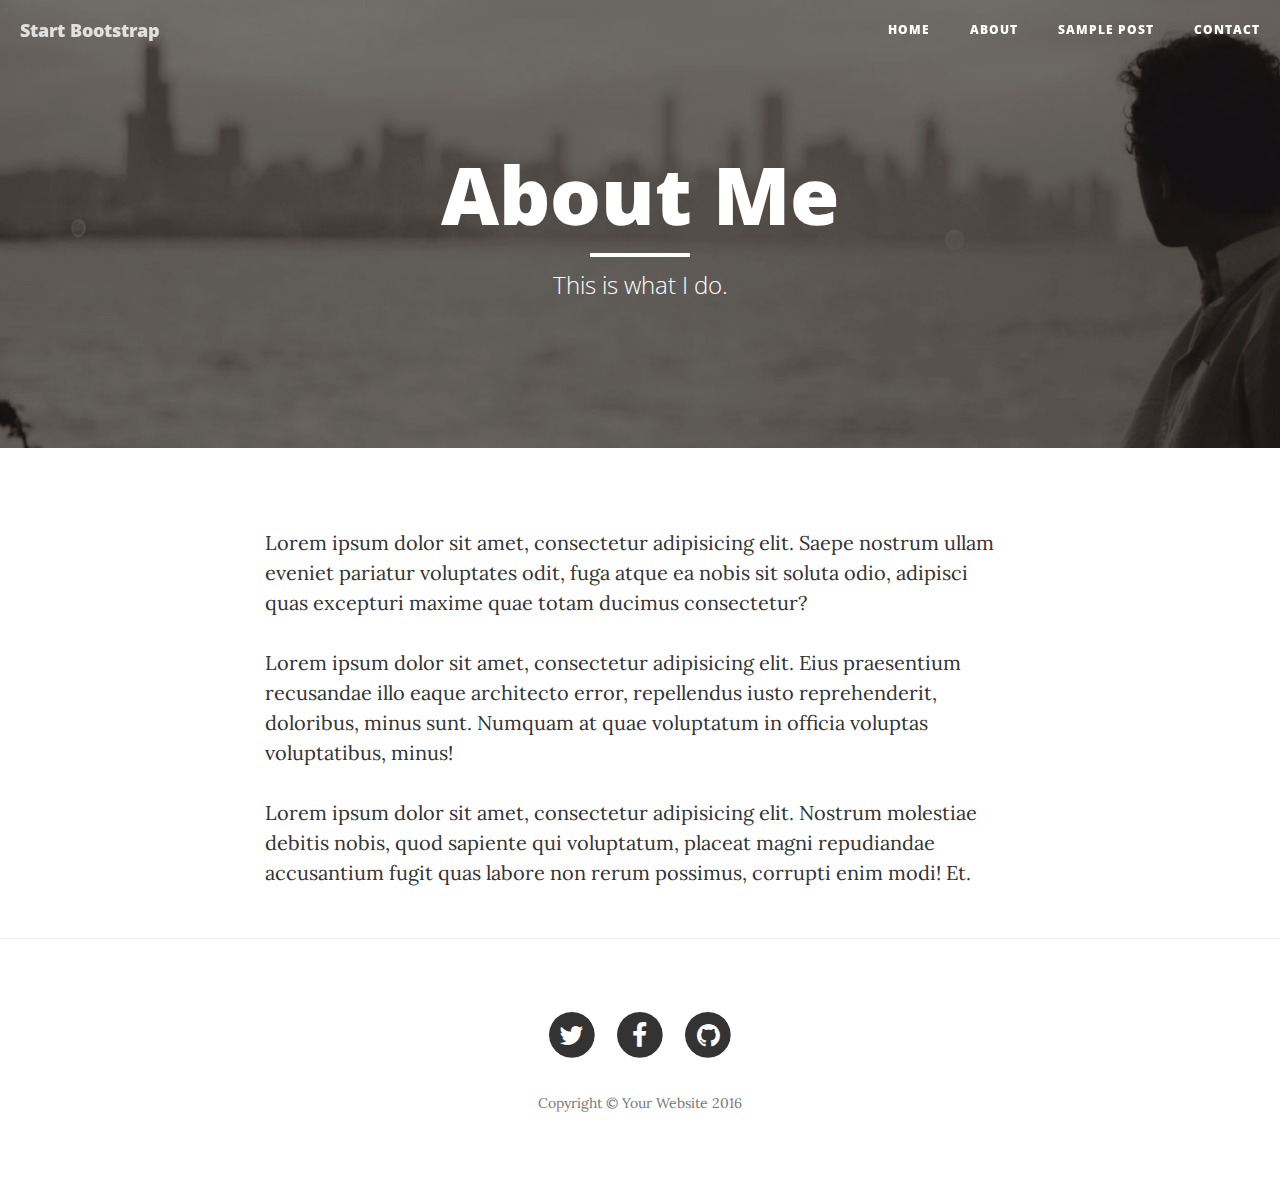
==== about.html @ b3158439 "made personal website" ====
<!DOCTYPE html>
<html lang="en">

<head>

    <meta charset="utf-8">
    <meta http-equiv="X-UA-Compatible" content="IE=edge">
    <meta name="viewport" content="width=device-width, initial-scale=1">
    <meta name="description" content="">
    <meta name="author" content="">

    <title>Clean Blog - About</title>

    <!-- Bootstrap Core CSS -->
    <link href="vendor/bootstrap/css/bootstrap.min.css" rel="stylesheet">

    <!-- Theme CSS -->
    <link href="css/clean-blog.min.css" rel="stylesheet">

    <!-- Custom Fonts -->
    <link href="vendor/font-awesome/css/font-awesome.min.css" rel="stylesheet" type="text/css">
    <link href='https://fonts.googleapis.com/css?family=Lora:400,700,400italic,700italic' rel='stylesheet' type='text/css'>
    <link href='https://fonts.googleapis.com/css?family=Open+Sans:300italic,400italic,600italic,700italic,800italic,400,300,600,700,800' rel='stylesheet' type='text/css'>

    <!-- HTML5 Shim and Respond.js IE8 support of HTML5 elements and media queries -->
    <!-- WARNING: Respond.js doesn't work if you view the page via file:// -->
    <!--[if lt IE 9]>
        <script src="https://oss.maxcdn.com/libs/html5shiv/3.7.0/html5shiv.js"></script>
        <script src="https://oss.maxcdn.com/libs/respond.js/1.4.2/respond.min.js"></script>
    <![endif]-->

</head>

<body>

    <!-- Navigation -->
    <nav class="navbar navbar-default navbar-custom navbar-fixed-top">
        <div class="container-fluid">
            <!-- Brand and toggle get grouped for better mobile display -->
            <div class="navbar-header page-scroll">
                <button type="button" class="navbar-toggle" data-toggle="collapse" data-target="#bs-example-navbar-collapse-1">
                    <span class="sr-only">Toggle navigation</span>
                    Menu <i class="fa fa-bars"></i>
                </button>
                <a class="navbar-brand" href="index.html">Start Bootstrap</a>
            </div>

            <!-- Collect the nav links, forms, and other content for toggling -->
            <div class="collapse navbar-collapse" id="bs-example-navbar-collapse-1">
                <ul class="nav navbar-nav navbar-right">
                    <li>
                        <a href="index.html">Home</a>
                    </li>
                    <li>
                        <a href="about.html">About</a>
                    </li>
                    <li>
                        <a href="post.html">Sample Post</a>
                    </li>
                    <li>
                        <a href="contact.html">Contact</a>
                    </li>
                </ul>
            </div>
            <!-- /.navbar-collapse -->
        </div>
        <!-- /.container -->
    </nav>

    <!-- Page Header -->
    <!-- Set your background image for this header on the line below. -->
    <header class="intro-header" style="background-image: url('img/about-bg.jpg')">
        <div class="container">
            <div class="row">
                <div class="col-lg-8 col-lg-offset-2 col-md-10 col-md-offset-1">
                    <div class="page-heading">
                        <h1>About Me</h1>
                        <hr class="small">
                        <span class="subheading">This is what I do.</span>
                    </div>
                </div>
            </div>
        </div>
    </header>

    <!-- Main Content -->
    <div class="container">
        <div class="row">
            <div class="col-lg-8 col-lg-offset-2 col-md-10 col-md-offset-1">
                <p>Lorem ipsum dolor sit amet, consectetur adipisicing elit. Saepe nostrum ullam eveniet pariatur voluptates odit, fuga atque ea nobis sit soluta odio, adipisci quas excepturi maxime quae totam ducimus consectetur?</p>
                <p>Lorem ipsum dolor sit amet, consectetur adipisicing elit. Eius praesentium recusandae illo eaque architecto error, repellendus iusto reprehenderit, doloribus, minus sunt. Numquam at quae voluptatum in officia voluptas voluptatibus, minus!</p>
                <p>Lorem ipsum dolor sit amet, consectetur adipisicing elit. Nostrum molestiae debitis nobis, quod sapiente qui voluptatum, placeat magni repudiandae accusantium fugit quas labore non rerum possimus, corrupti enim modi! Et.</p>
            </div>
        </div>
    </div>

    <hr>

    <!-- Footer -->
    <footer>
        <div class="container">
            <div class="row">
                <div class="col-lg-8 col-lg-offset-2 col-md-10 col-md-offset-1">
                    <ul class="list-inline text-center">
                        <li>
                            <a href="#">
                                <span class="fa-stack fa-lg">
                                    <i class="fa fa-circle fa-stack-2x"></i>
                                    <i class="fa fa-twitter fa-stack-1x fa-inverse"></i>
                                </span>
                            </a>
                        </li>
                        <li>
                            <a href="#">
                                <span class="fa-stack fa-lg">
                                    <i class="fa fa-circle fa-stack-2x"></i>
                                    <i class="fa fa-facebook fa-stack-1x fa-inverse"></i>
                                </span>
                            </a>
                        </li>
                        <li>
                            <a href="#">
                                <span class="fa-stack fa-lg">
                                    <i class="fa fa-circle fa-stack-2x"></i>
                                    <i class="fa fa-github fa-stack-1x fa-inverse"></i>
                                </span>
                            </a>
                        </li>
                    </ul>
                    <p class="copyright text-muted">Copyright &copy; Your Website 2016</p>
                </div>
            </div>
        </div>
    </footer>

    <!-- jQuery -->
    <script src="vendor/jquery/jquery.min.js"></script>

    <!-- Bootstrap Core JavaScript -->
    <script src="vendor/bootstrap/js/bootstrap.min.js"></script>

    <!-- Contact Form JavaScript -->
    <script src="js/jqBootstrapValidation.js"></script>
    <script src="js/contact_me.js"></script>

    <!-- Theme JavaScript -->
    <script src="js/clean-blog.min.js"></script>

</body>

</html>
---- css/clean-blog.min.css ----
/*!
 * Start Bootstrap - Clean Blog v3.3.7+1 (http://startbootstrap.com/template-overviews/clean-blog)
 * Copyright 2013-2017 Start Bootstrap
 * Licensed under MIT (https://github.com/BlackrockDigital/startbootstrap/blob/gh-pages/LICENSE)
 */a,body{color:#333}.navbar-custom .nav li a,.navbar-custom .navbar-brand,h1,h2,h3,h4,h5,h6{font-weight:800}.caption,.intro-header .page-heading,.intro-header .site-heading,footer .copyright{text-align:center}body{font-family:Lora,'Times New Roman',serif;font-size:20px;-webkit-tap-highlight-color:#0085A1}.intro-header .page-heading .subheading,.intro-header .post-heading .subheading,.intro-header .site-heading .subheading,.navbar-custom,h1,h2,h3,h4,h5,h6{font-family:'Open Sans','Helvetica Neue',Helvetica,Arial,sans-serif}p{line-height:1.5;margin:30px 0}p a{text-decoration:underline}a:focus,a:hover{color:#0085A1}a img:focus,a img:hover{cursor:zoom-in}blockquote{color:#777;font-style:italic}hr.small{max-width:100px;margin:15px auto;border-width:4px;border-color:#fff}.navbar-custom{position:absolute;top:0;left:0;width:100%;z-index:3}.navbar-custom .navbar-header .navbar-toggle{color:#777;font-weight:800;text-transform:uppercase;font-size:12px}.navbar-custom .nav li a{text-transform:uppercase;font-size:12px;letter-spacing:1px}@media only screen and (min-width:768px){.navbar-custom{background:0 0;border-bottom:1px solid transparent}.navbar-custom .navbar-brand{color:#fff;padding:20px}.navbar-custom .navbar-brand:focus,.navbar-custom .navbar-brand:hover{color:rgba(255,255,255,.8)}.navbar-custom .nav li a{color:#fff;padding:20px}.navbar-custom .nav li a:focus,.navbar-custom .nav li a:hover{color:rgba(255,255,255,.8)}.navbar-custom .nav li ul.dropdown-menu a{color:#333}.navbar-custom .nav li ul.dropdown-menu a:focus,.navbar-custom .nav li ul.dropdown-menu a:hover{color:#0085A1}}@media only screen and (min-width:1170px){.navbar-custom{-webkit-transition:background-color .3s;-moz-transition:background-color .3s;transition:background-color .3s;-webkit-transform:translate3d(0,0,0);-moz-transform:translate3d(0,0,0);-ms-transform:translate3d(0,0,0);-o-transform:translate3d(0,0,0);transform:translate3d(0,0,0);-webkit-backface-visibility:hidden;backface-visibility:hidden}.navbar-custom.is-fixed{position:fixed;top:-61px;background-color:rgba(255,255,255,.9);border-bottom:1px solid #f2f2f2;-webkit-transition:-webkit-transform .3s;-moz-transition:-moz-transform .3s;transition:transform .3s}.navbar-custom.is-fixed .navbar-brand{color:#333}.navbar-custom.is-fixed .navbar-brand:focus,.navbar-custom.is-fixed .navbar-brand:hover{color:#0085A1}.navbar-custom.is-fixed .nav li a{color:#333}.navbar-custom.is-fixed .nav li a:focus,.navbar-custom.is-fixed .nav li a:hover{color:#0085A1}.navbar-custom.is-visible{-webkit-transform:translate3d(0,100%,0);-moz-transform:translate3d(0,100%,0);-ms-transform:translate3d(0,100%,0);-o-transform:translate3d(0,100%,0);transform:translate3d(0,100%,0)}}.intro-header{background:center center no-repeat;-webkit-background-size:cover;-moz-background-size:cover;background-size:cover;-o-background-size:cover;margin-bottom:50px}.intro-header .page-heading,.intro-header .post-heading,.intro-header .site-heading{padding:100px 0 50px;color:#fff}.intro-header .page-heading h1,.intro-header .site-heading h1{margin-top:0;font-size:50px}.intro-header .page-heading .subheading,.intro-header .site-heading .subheading{font-size:24px;line-height:1.1;display:block;font-weight:300;margin:10px 0 0}@media only screen and (min-width:768px){.intro-header .page-heading,.intro-header .post-heading,.intro-header .site-heading{padding:150px 0}.intro-header .page-heading h1,.intro-header .site-heading h1{font-size:80px}}.intro-header .post-heading h1{font-size:35px}.intro-header .post-heading .meta,.intro-header .post-heading .subheading{line-height:1.1;display:block}.intro-header .post-heading .subheading{font-size:24px;margin:10px 0 30px;font-weight:600}.intro-header .post-heading .meta{font-family:Lora,'Times New Roman',serif;font-style:italic;font-weight:300;font-size:20px}.intro-header .post-heading .meta a{color:#fff}@media only screen and (min-width:768px){.intro-header .post-heading h1{font-size:55px}.intro-header .post-heading .subheading{font-size:30px}}.post-preview>a{color:#333}.post-preview>a:focus,.post-preview>a:hover{text-decoration:none;color:#0085A1}.post-preview>a>.post-title{font-size:30px;margin-top:30px;margin-bottom:10px}.post-preview>a>.post-subtitle{margin:0 0 10px;font-weight:300}.post-preview>.post-meta{color:#777;font-size:18px;font-style:italic;margin-top:0}.post-preview>.post-meta>a{text-decoration:none;color:#333}.post-preview>.post-meta>a:focus,.post-preview>.post-meta>a:hover{color:#0085A1;text-decoration:underline}@media only screen and (min-width:768px){.post-preview>a>.post-title{font-size:36px}}.section-heading{font-size:36px;margin-top:60px;font-weight:700}.btn,.pager li>a,.pager li>span{font-family:'Open Sans','Helvetica Neue',Helvetica,Arial,sans-serif;text-transform:uppercase;font-weight:800;letter-spacing:1px}.caption{font-size:14px;padding:10px;font-style:italic;margin:0;display:block;border-bottom-right-radius:5px;border-bottom-left-radius:5px}footer{padding:50px 0 65px}footer .list-inline{margin:0;padding:0}footer .copyright{font-size:14px;margin-bottom:0}.floating-label-form-group{font-size:14px;position:relative;margin-bottom:0;padding-bottom:.5em;border-bottom:1px solid #eee}.floating-label-form-group input,.floating-label-form-group textarea{z-index:1;position:relative;padding-right:0;padding-left:0;border:none;border-radius:0;font-size:1.5em;background:0 0;box-shadow:none!important;resize:none}.floating-label-form-group label{display:block;z-index:0;position:relative;top:2em;margin:0;font-size:.85em;line-height:1.764705882em;vertical-align:middle;vertical-align:baseline;opacity:0;-webkit-transition:top .3s ease,opacity .3s ease;-moz-transition:top .3s ease,opacity .3s ease;-ms-transition:top .3s ease,opacity .3s ease;transition:top .3s ease,opacity .3s ease}.floating-label-form-group::not(:first-child){padding-left:14px;border-left:1px solid #eee}.floating-label-form-group-with-value label{top:0;opacity:1}.floating-label-form-group-with-focus label{color:#0085A1}form .row:first-child .floating-label-form-group{border-top:1px solid #eee}.btn{font-size:14px;border-radius:0;padding:15px 25px}.btn-lg{font-size:16px;padding:25px 35px}.btn-default:focus,.btn-default:hover{background-color:#0085A1;border:1px solid #0085A1;color:#fff}.pager{margin:20px 0 0}.pager li>a,.pager li>span{font-size:14px;padding:15px 25px;background-color:#fff;border-radius:0}.pager li>a:focus,.pager li>a:hover{color:#fff;background-color:#0085A1;border:1px solid #0085A1}.pager .disabled>a,.pager .disabled>a:focus,.pager .disabled>a:hover,.pager .disabled>span{color:#777;background-color:#333;cursor:not-allowed}::-moz-selection{color:#fff;text-shadow:none;background:#0085A1}::selection{color:#fff;text-shadow:none;background:#0085A1}img::selection{color:#fff;background:0 0}img::-moz-selection{color:#fff;background:0 0}
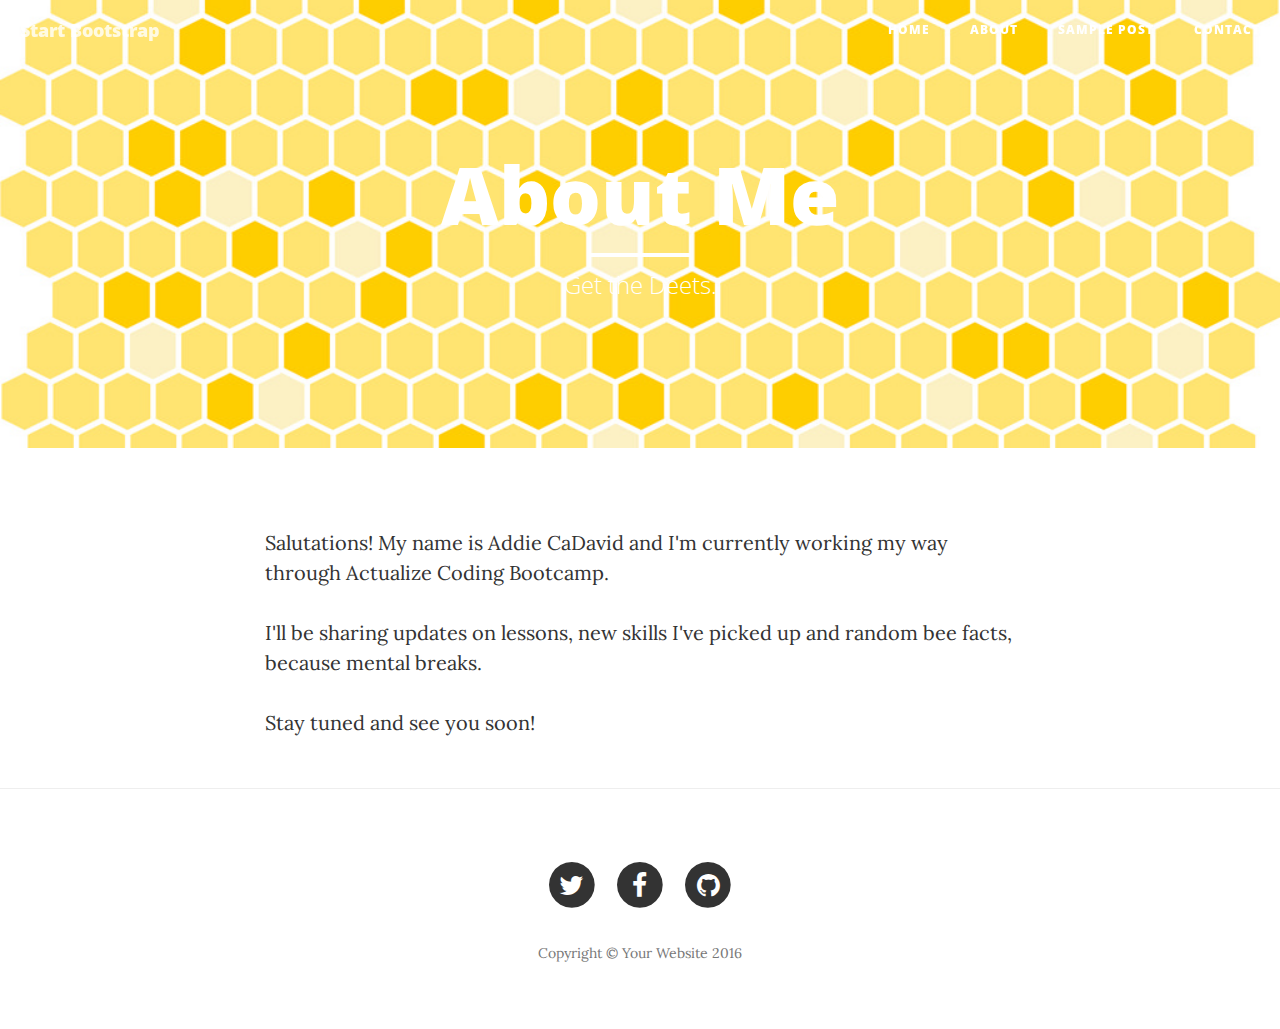
==== commit da4c64ef: "edited blog" ====
--- a/about.html
+++ b/about.html
@@ -69,14 +69,14 @@
 
     <!-- Page Header -->
     <!-- Set your background image for this header on the line below. -->
-    <header class="intro-header" style="background-image: url('img/about-bg.jpg')">
+    <header class="intro-header" style="background-image: url('img/honeycomb.jpg')">
         <div class="container">
             <div class="row">
                 <div class="col-lg-8 col-lg-offset-2 col-md-10 col-md-offset-1">
                     <div class="page-heading">
                         <h1>About Me</h1>
                         <hr class="small">
-                        <span class="subheading">This is what I do.</span>
+                        <span class="subheading">Get the Deets.</span>
                     </div>
                 </div>
             </div>
@@ -87,9 +87,9 @@
     <div class="container">
         <div class="row">
             <div class="col-lg-8 col-lg-offset-2 col-md-10 col-md-offset-1">
-                <p>Lorem ipsum dolor sit amet, consectetur adipisicing elit. Saepe nostrum ullam eveniet pariatur voluptates odit, fuga atque ea nobis sit soluta odio, adipisci quas excepturi maxime quae totam ducimus consectetur?</p>
-                <p>Lorem ipsum dolor sit amet, consectetur adipisicing elit. Eius praesentium recusandae illo eaque architecto error, repellendus iusto reprehenderit, doloribus, minus sunt. Numquam at quae voluptatum in officia voluptas voluptatibus, minus!</p>
-                <p>Lorem ipsum dolor sit amet, consectetur adipisicing elit. Nostrum molestiae debitis nobis, quod sapiente qui voluptatum, placeat magni repudiandae accusantium fugit quas labore non rerum possimus, corrupti enim modi! Et.</p>
+                <p>Salutations! My name is Addie CaDavid and I'm currently working my way through Actualize Coding Bootcamp.</p>
+                <p>I'll be sharing updates on lessons, new skills I've picked up and random bee facts, because mental breaks. </p>
+                <p>Stay tuned and see you soon!</p>
             </div>
         </div>
     </div>
@@ -103,7 +103,7 @@
                 <div class="col-lg-8 col-lg-offset-2 col-md-10 col-md-offset-1">
                     <ul class="list-inline text-center">
                         <li>
-                            <a href="#">
+                            <a href="https://twitter.com/ace7114">
                                 <span class="fa-stack fa-lg">
                                     <i class="fa fa-circle fa-stack-2x"></i>
                                     <i class="fa fa-twitter fa-stack-1x fa-inverse"></i>
@@ -119,7 +119,7 @@
                             </a>
                         </li>
                         <li>
-                            <a href="#">
+                            <a href="https://github.com/ace7114">
                                 <span class="fa-stack fa-lg">
                                     <i class="fa fa-circle fa-stack-2x"></i>
                                     <i class="fa fa-github fa-stack-1x fa-inverse"></i>
